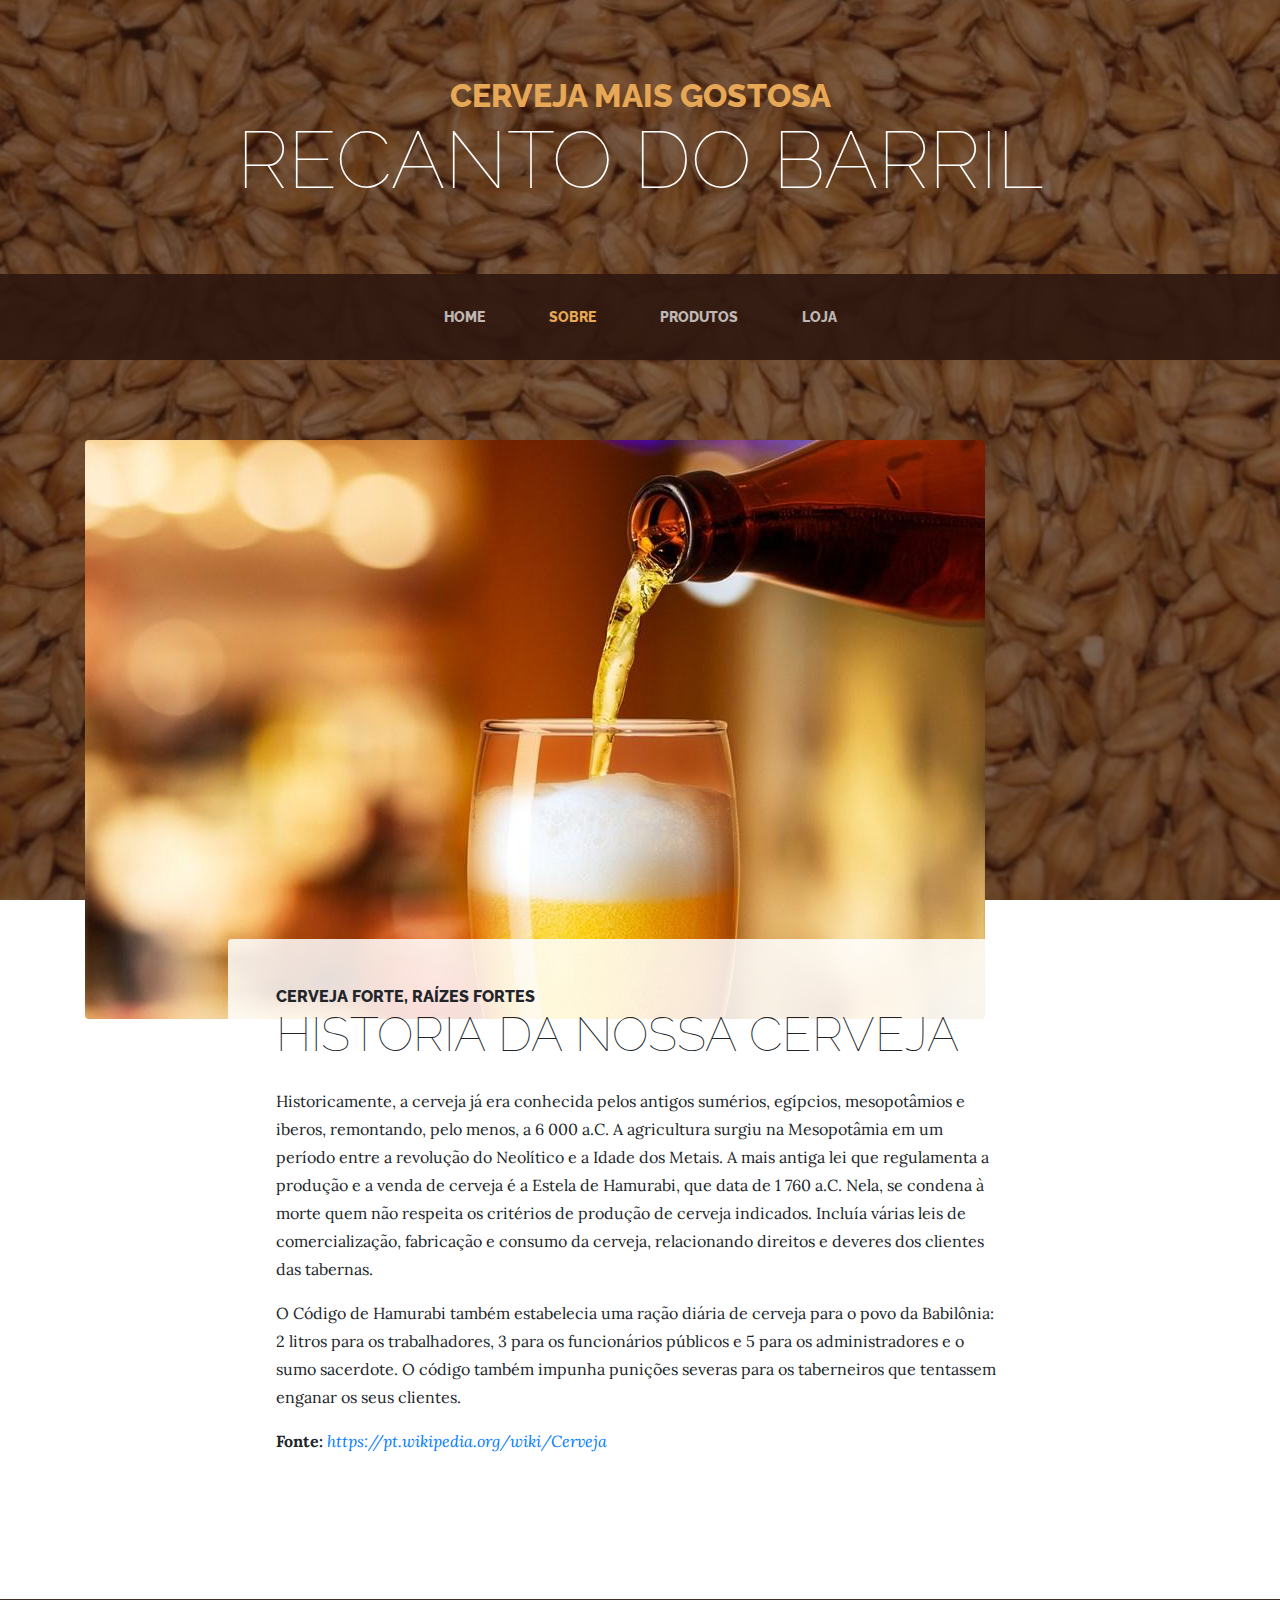
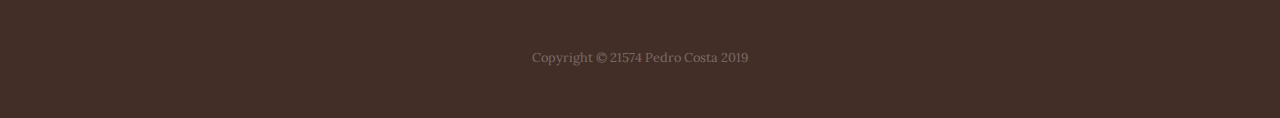
==== about.html @ 994b0d18 "Aula 22/11" ====
<!DOCTYPE html>
<html lang="en">

<head>

  <meta charset="utf-8">
  <meta name="viewport" content="width=device-width, initial-scale=1, shrink-to-fit=no">
  <meta name="description" content="">
  <meta name="author" content="">

  <title>ZAGRES</title>

  <!-- Bootstrap core CSS -->
  <link href="vendor/bootstrap/css/bootstrap.min.css" rel="stylesheet">

  <!-- Custom fonts for this template -->
  <link href="https://fonts.googleapis.com/css?family=Raleway:100,100i,200,200i,300,300i,400,400i,500,500i,600,600i,700,700i,800,800i,900,900i" rel="stylesheet">
  <link href="https://fonts.googleapis.com/css?family=Lora:400,400i,700,700i" rel="stylesheet">

  <!-- Custom styles for this template -->
  <link href="css/business-casual.min.css" rel="stylesheet">

</head>

<body>

  <h1 class="site-heading text-center text-white d-none d-lg-block">
    <span class="site-heading-upper text-primary mb-3">Cerveja mais gostosa</span>
    <span class="site-heading-lower">Recanto do Barril</span>
  </h1>

  <!-- Navigation -->
  <nav class="navbar navbar-expand-lg navbar-dark py-lg-4" id="mainNav">
    <div class="container">
      <a class="navbar-brand text-uppercase text-expanded font-weight-bold d-lg-none" href="#">Start Bootstrap</a>
      <button class="navbar-toggler" type="button" data-toggle="collapse" data-target="#navbarResponsive" aria-controls="navbarResponsive" aria-expanded="false" aria-label="Toggle navigation">
        <span class="navbar-toggler-icon"></span>
      </button>
      <div class="collapse navbar-collapse" id="navbarResponsive">
        <ul class="navbar-nav mx-auto">
          <li class="nav-item px-lg-4">
            <a class="nav-link text-uppercase text-expanded" href="index.html">Home
              <span class="sr-only">(current)</span>
            </a>
          </li>
          <li class="nav-item active px-lg-4">
            <a class="nav-link text-uppercase text-expanded" href="about.html">Sobre</a>
          </li>
          <li class="nav-item px-lg-4">
            <a class="nav-link text-uppercase text-expanded" href="products.html">Produtos</a>
          </li>
          <li class="nav-item px-lg-4">
            <a class="nav-link text-uppercase text-expanded" href="store.html">Loja</a>
          </li>
        </ul>
      </div>
    </div>
  </nav>

  <section class="page-section about-heading">
    <div class="container">
      <img class="img-fluid rounded about-heading-img mb-3 mb-lg-0" src="img/about2.jpg" alt="">
      <div class="about-heading-content">
        <div class="row">
          <div class="col-xl-9 col-lg-10 mx-auto">
            <div class="bg-faded rounded p-5">
              <h2 class="section-heading mb-4">
                <span class="section-heading-upper">Cerveja Forte, Raízes Fortes</span>
                <span class="section-heading-lower">Historia da nossa cerveja</span>
              </h2>
              <p>
              Historicamente, a cerveja já era conhecida pelos antigos sumérios, egípcios, mesopotâmios e iberos, remontando, pelo menos, a 6 000 a.C. A agricultura surgiu na Mesopotâmia em um período entre a revolução do Neolítico e a Idade dos Metais. A mais antiga lei que regulamenta a produção e a venda de cerveja é a Estela de Hamurabi, que data de 1 760 a.C. Nela, se condena à morte quem não respeita os critérios de produção de cerveja indicados. Incluía várias leis de comercialização, fabricação e consumo da cerveja, relacionando direitos e deveres dos clientes das tabernas.</p><p> O Código de Hamurabi também estabelecia uma ração diária de cerveja para o povo da Babilônia: 2 litros para os trabalhadores, 3 para os funcionários públicos e 5 para os administradores e o sumo sacerdote. O código também impunha punições severas para os taberneiros que tentassem enganar os seus clientes.
              <p>
                <b>Fonte:</b>
                <i>
                  <a href="https://pt.wikipedia.org/wiki/Cerveja">https://pt.wikipedia.org/wiki/Cerveja</a>
                </i>
              </p>               
            </div>
          </div>
        </div>
      </div>
    </div>
  </section>

  <footer class="footer text-faded text-center py-5">
    <div class="container">
      <p class="m-0 small">Copyright &copy; 21574 Pedro Costa 2019</p>
    </div>
  </footer>

  <!-- Bootstrap core JavaScript -->
  <script src="vendor/jquery/jquery.min.js"></script>
  <script src="vendor/bootstrap/js/bootstrap.bundle.min.js"></script>

</body>

</html>
---- css/business-casual.min.css ----
/*!
 * Start Bootstrap - Business Casual v5.0.9 (https://startbootstrap.com/template-overviews/business-casual)
 * Copyright 2013-2019 Start Bootstrap
 * Licensed under MIT (https://github.com/BlackrockDigital/startbootstrap-business-casual/blob/master/LICENSE)
 */body{font-family:Lora;background-image:linear-gradient(rgba(47,23,15,.65),rgba(47,23,15,.65)),url(../img/bg.jpg);background-attachment:fixed;background-position:center;background-size:cover}h1,h2,h3,h4,h5,h6{font-family:Raleway}p{line-height:1.75}.text-faded{color:rgba(255,255,255,.3)}.site-heading{margin-top:5rem;margin-bottom:5rem;text-transform:uppercase;line-height:1;font-family:Raleway}.site-heading .site-heading-upper{display:block;font-size:2rem;font-weight:800}.site-heading .site-heading-lower{font-size:5rem;font-weight:100;line-height:4rem}.page-section{margin-top:5rem;margin-bottom:5rem}.section-heading{text-transform:uppercase}.section-heading .section-heading-upper{display:block;font-size:1rem;font-weight:800}.section-heading .section-heading-lower{display:block;font-size:3rem;font-weight:100}.bg-faded{background-color:rgba(255,255,255,.85)}#mainNav{background-color:rgba(47,23,15,.9);font-family:Raleway}#mainNav .navbar-brand{color:#e6a756}#mainNav .navbar-nav .nav-item .nav-link{color:rgba(255,255,255,.7);font-weight:800}#mainNav .navbar-nav .nav-item.active .nav-link{color:#e6a756}@media (min-width:992px){#mainNav .navbar-nav .nav-item .nav-link{font-size:.9rem}#mainNav .navbar-nav .nav-item .nav-link:hover{color:rgba(255,255,255,.4)}#mainNav .navbar-nav .nav-item.active .nav-link:hover{color:#e6a756}}.btn-xl{font-weight:700;font-size:.8rem;padding-top:1.5rem;padding-bottom:1.5rem;padding-left:2rem;padding-right:2rem}.intro{position:relative}@media (min-width:992px){.intro .intro-img{width:75%;float:right}.intro .intro-text{left:0;width:60%;margin-top:3rem;position:absolute}.intro .intro-text .intro-button{width:100%;left:0;position:absolute;bottom:-2rem}}@media (min-width:1200px){.intro .intro-text{width:45%}}.cta{padding-top:5rem;padding-bottom:5rem;background-color:rgba(230,167,86,.9)}.cta .cta-inner{position:relative;padding:3rem;margin:.5rem;background-color:rgba(255,255,255,.85)}.cta .cta-inner:before{border-radius:.5rem;content:'';position:absolute;top:-.5rem;bottom:-.5rem;left:-.5rem;right:-.5rem;border:.25rem solid rgba(255,255,255,.85)}@media (min-width:992px){.about-heading .about-heading-img{position:relative;z-index:0}.about-heading .about-heading-content{margin-top:-5rem;position:relative;z-index:1}}@media (min-width:992px){.product-item .product-item-title{position:relative;z-index:1;margin-bottom:-3rem}.product-item .product-item-img{position:relative;z-index:0;max-width:60vw}.product-item .product-item-description{position:relative;z-index:1;margin-top:-3rem;max-width:50vw}}.list-hours{font-size:.9rem}.list-hours .list-hours-item{border-bottom:1px solid rgba(230,167,86,.5);padding-bottom:.25rem;margin-bottom:1rem;font-style:italic}.list-hours .list-hours-item.today{font-weight:700;color:#e6a756}@media (min-width:992px){.list-hours{width:50%;font-size:1.1rem}}.address strong{font-size:1.2rem}.footer{background-color:rgba(47,23,15,.9)}.text-primary{color:#e6a756!important}.bg-primary{background-color:#e6a756!important}.btn{box-shadow:0 3px 3px 0 rgba(33,37,41,.1)}.btn-primary{background-color:#e6a756;border-color:#e6a756}.btn-primary:active,.btn-primary:focus,.btn-primary:hover{background-color:#df902a;border-color:#df902a}.font-weight-light{font-weight:100!important}
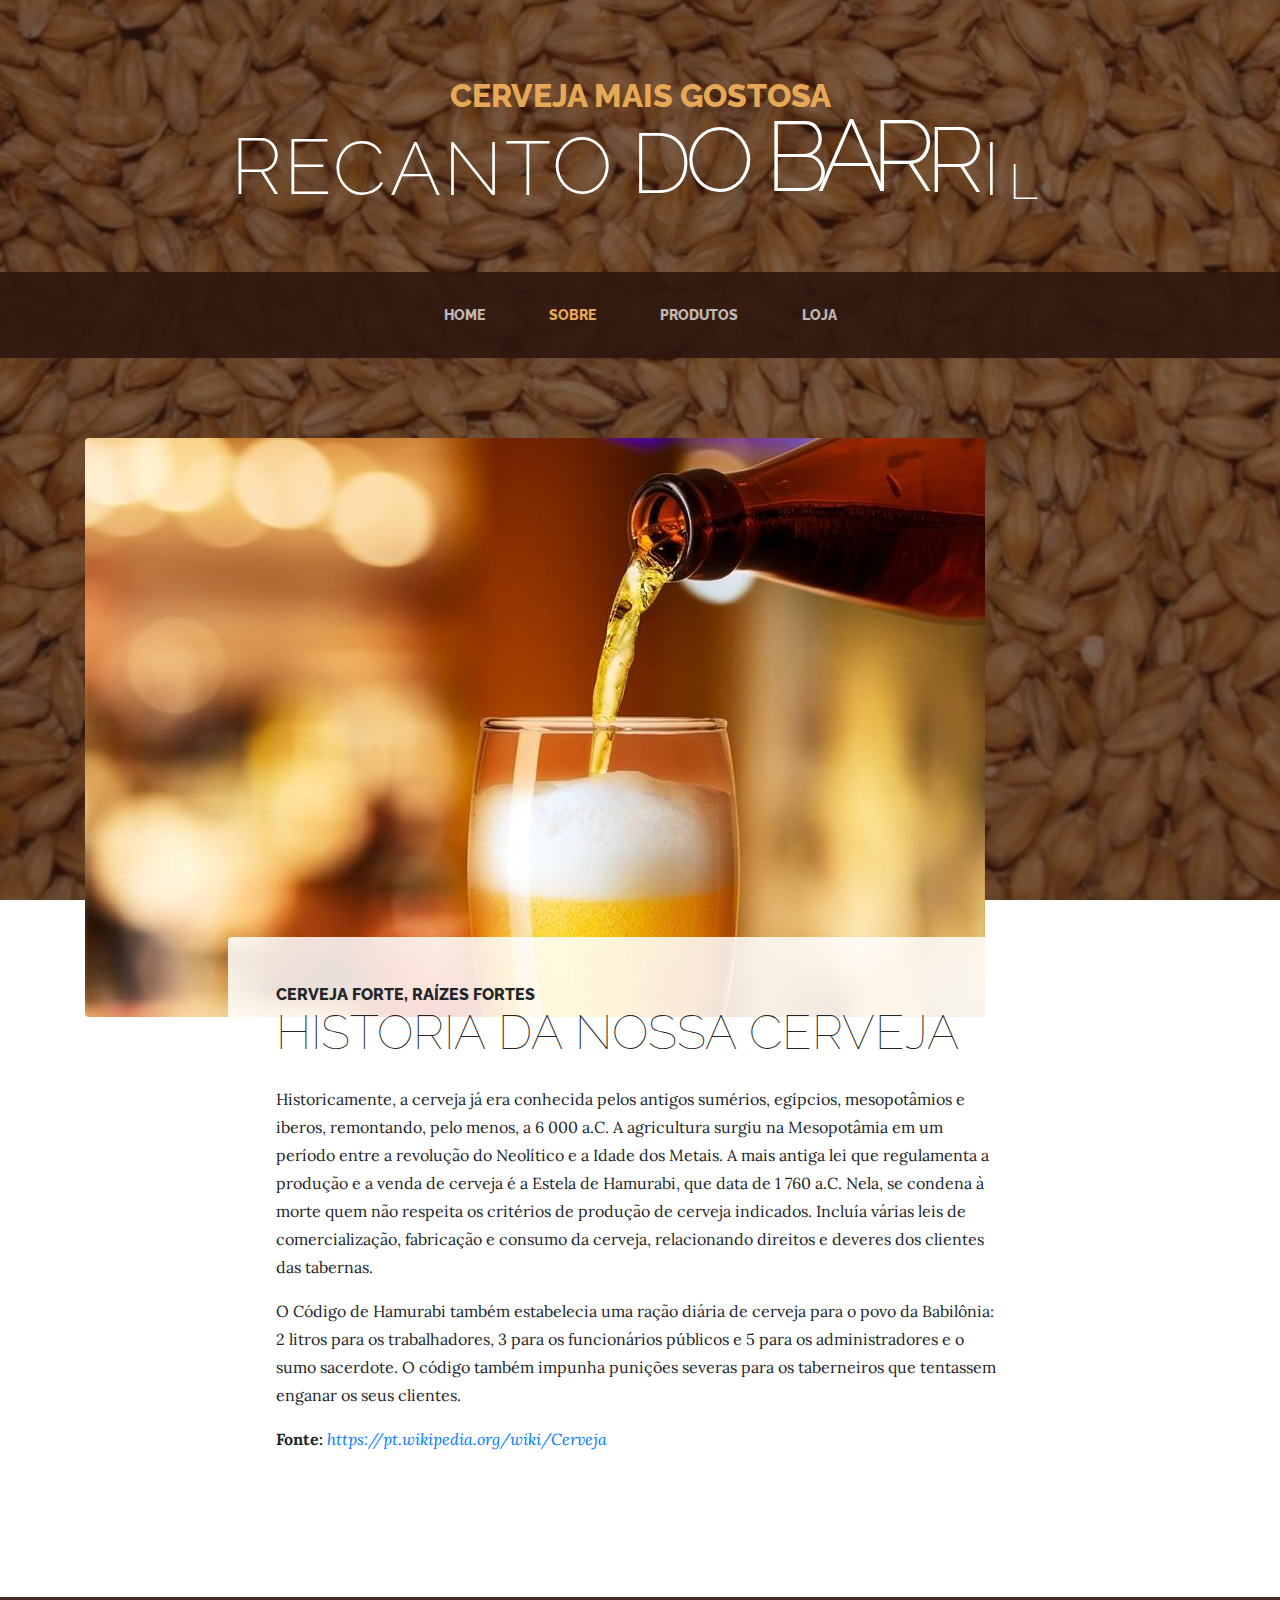
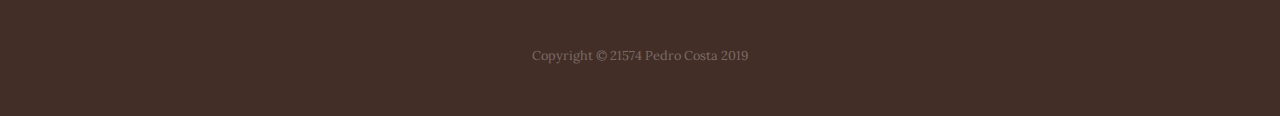
==== commit e247b991: "aula 29/11" ====
--- a/about.html
+++ b/about.html
@@ -20,13 +20,21 @@
   <!-- Custom styles for this template -->
   <link href="css/business-casual.min.css" rel="stylesheet">
 
+  <!-- css letras titulo -->
+  <link href="css/letras.css" rel="stylesheet">
+
 </head>
 
 <body>
 
   <h1 class="site-heading text-center text-white d-none d-lg-block">
-    <span class="site-heading-upper text-primary mb-3">Cerveja mais gostosa</span>
-    <span class="site-heading-lower">Recanto do Barril</span>
+    <span class="site-heading-upper text-primary mb-3">Cerveja mais gostosa</span>    
+  </h1>
+
+  <h1 class="ml9">
+    <span class="text-wrapper">
+      <span class="letters">Recanto do Barril</span>
+    </span>
   </h1>
 
   <!-- Navigation -->
@@ -93,6 +101,10 @@
   <script src="vendor/jquery/jquery.min.js"></script>
   <script src="vendor/bootstrap/js/bootstrap.bundle.min.js"></script>
 
+  <!-- javascript letras titulo -->
+  <script src="javascript/anime.min.js"></script>
+  <script src="javascript/letras.js"></script>
+
 </body>
 
 </html>
--- a/css/letras.css
+++ b/css/letras.css
@@ -0,0 +1,27 @@
+.ml9 {
+  position: relative;
+  font-weight: 200;
+  font-size: 5em;
+
+  text-align: center;
+  color: white;
+  margin-top: -90px;
+  margin-bottom:30px;
+  text-transform: uppercase;
+
+}
+
+.ml9 .text-wrapper {
+  position: relative;
+  display: inline-block;
+  padding-top: 0.2em;
+  padding-right: 0.05em;
+  padding-bottom: 0.1em;
+  overflow: hidden;
+}
+
+.ml9 .letter {
+  transform-origin: 50% 100%;
+  display: inline-block;
+  line-height: 1em;
+}